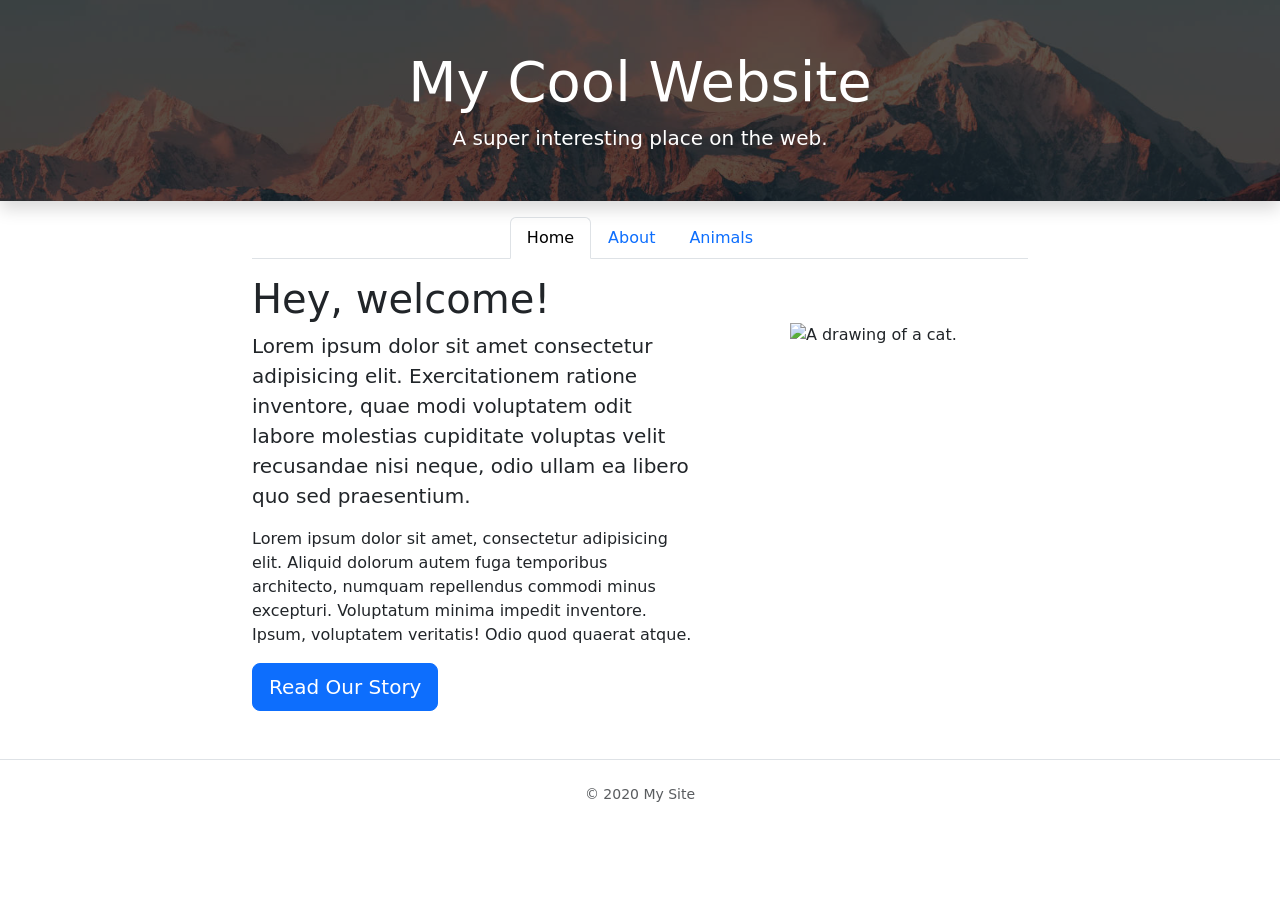
==== index.html @ 142dfa35 "My first commit" ====
<html lang="en">
  <head>
    <meta charset="UTF-8" />
    <meta name="viewport" content="width=device-width, initial-scale=1.0" />
    <title>My Cool Website</title>
    <link rel="stylesheet" href="https://stackpath.bootstrapcdn.com/bootstrap/5.0.0-alpha1/css/bootstrap.min.css" integrity="sha384-r4NyP46KrjDleawBgD5tp8Y7UzmLA05oM1iAEQ17CSuDqnUK2+k9luXQOfXJCJ4I" crossorigin="anonymous" />
    <link rel="stylesheet" href="custom.css" />
  </head>
  <body>
    <div class="my-bg-photo bg-secondary text-white py-5 text-center shadow">
      <h1 class="display-4">My Cool Website</h1>
      <p class="lead mb-0">A super interesting place on the web.</p>
    </div>

    <div class="container my-custom-container pt-3">
      <nav class="mb-3">
        <ul class="nav nav-tabs justify-content-center">
          <li class="nav-item">
            <a class="nav-link active" href="#">Home</a>
          </li>
          <li class="nav-item">
            <a class="nav-link" href="about.html">About</a>
          </li>
          <li class="nav-item">
            <a class="nav-link" href="animals.html">Animals</a>
          </li>
        </ul>
      </nav>

      <div class="row">
        <div class="col-md-7">
          <h1>Hey, welcome!</h1>
          <p class="lead">Lorem ipsum dolor sit amet consectetur adipisicing elit. Exercitationem ratione inventore, quae modi voluptatem odit labore molestias cupiditate voluptas velit recusandae nisi neque, odio ullam ea libero quo sed praesentium.</p>
          <p>Lorem ipsum dolor sit amet, consectetur adipisicing elit. Aliquid dolorum autem fuga temporibus architecto, numquam repellendus commodi minus excepturi. Voluptatum minima impedit inventore. Ipsum, voluptatem veritatis! Odio quod quaerat atque.</p>
          <a href="about.html" class="btn btn-primary btn-lg">Read Our Story</a>
        </div>
        <div class="col-md-5 text-center pt-5">
          <img src="images/cat.svg" class="my-drawing img-fluid" alt="A drawing of a cat." />
        </div>
      </div>
    </div>

    <footer class="border-top mt-5 py-4 text-center text-muted small">
      <p>&copy; 2020 My Site</p>
    </footer>

    <!-- JavaScript and dependencies -->
    <script src="https://cdn.jsdelivr.net/npm/popper.js@1.16.0/dist/umd/popper.min.js" integrity="sha384-Q6E9RHvbIyZFJoft+2mJbHaEWldlvI9IOYy5n3zV9zzTtmI3UksdQRVvoxMfooAo" crossorigin="anonymous"></script>
    <script src="https://stackpath.bootstrapcdn.com/bootstrap/5.0.0-alpha1/js/bootstrap.min.js" integrity="sha384-oesi62hOLfzrys4LxRF63OJCXdXDipiYWBnvTl9Y9/TRlw5xlKIEHpNyvvDShgf/" crossorigin="anonymous"></script>
  </body>
</html>
---- custom.css ----
.my-bg-photo {
  background: url('images/banner-bg.jpg') no-repeat;
  background-size: cover;
  background-position: center center;
  position: relative;
}

.my-bg-photo * {
  position: relative;
  z-index: 10;
}

.my-bg-photo:before {
  content: " ";
  position: absolute;
  z-index: 1;
  top: 0;
  bottom: 0;
  left: 0;
  right: 0;
  background-color: #000;
  opacity: .65;
}

.my-custom-container {
  max-width: 800px;
}

.accordion .btn-link:focus {
  box-shadow: none;
}

.my-drawing {
  transition: all .33s ease-out;
}

.my-drawing:hover {
  transform: scale(1.054) rotate(15deg);
}
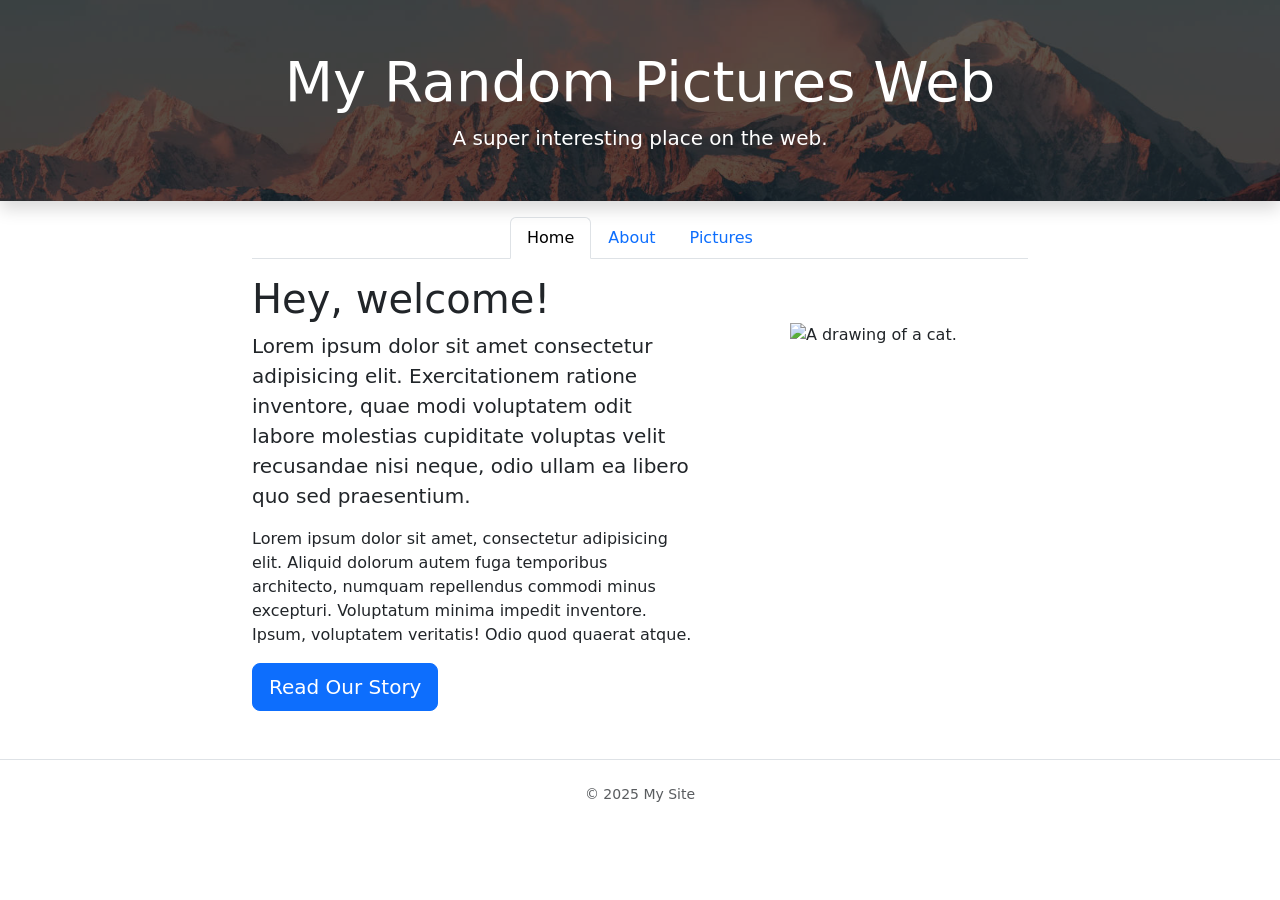
==== commit 915a9e7f: "Made changes on the Index Title and nav links" ====
--- a/index.html
+++ b/index.html
@@ -2,13 +2,13 @@
   <head>
     <meta charset="UTF-8" />
     <meta name="viewport" content="width=device-width, initial-scale=1.0" />
-    <title>My Cool Website</title>
+    <title>Practice Website</title>
     <link rel="stylesheet" href="https://stackpath.bootstrapcdn.com/bootstrap/5.0.0-alpha1/css/bootstrap.min.css" integrity="sha384-r4NyP46KrjDleawBgD5tp8Y7UzmLA05oM1iAEQ17CSuDqnUK2+k9luXQOfXJCJ4I" crossorigin="anonymous" />
     <link rel="stylesheet" href="custom.css" />
   </head>
   <body>
     <div class="my-bg-photo bg-secondary text-white py-5 text-center shadow">
-      <h1 class="display-4">My Cool Website</h1>
+      <h1 class="display-4">My Random Pictures Web</h1>
       <p class="lead mb-0">A super interesting place on the web.</p>
     </div>
 
@@ -22,7 +22,7 @@
             <a class="nav-link" href="about.html">About</a>
           </li>
           <li class="nav-item">
-            <a class="nav-link" href="animals.html">Animals</a>
+            <a class="nav-link" href="animals.html">Pictures</a>
           </li>
         </ul>
       </nav>
@@ -41,7 +41,7 @@
     </div>
 
     <footer class="border-top mt-5 py-4 text-center text-muted small">
-      <p>&copy; 2020 My Site</p>
+      <p>&copy; 2025 My Site</p>
     </footer>
 
     <!-- JavaScript and dependencies -->
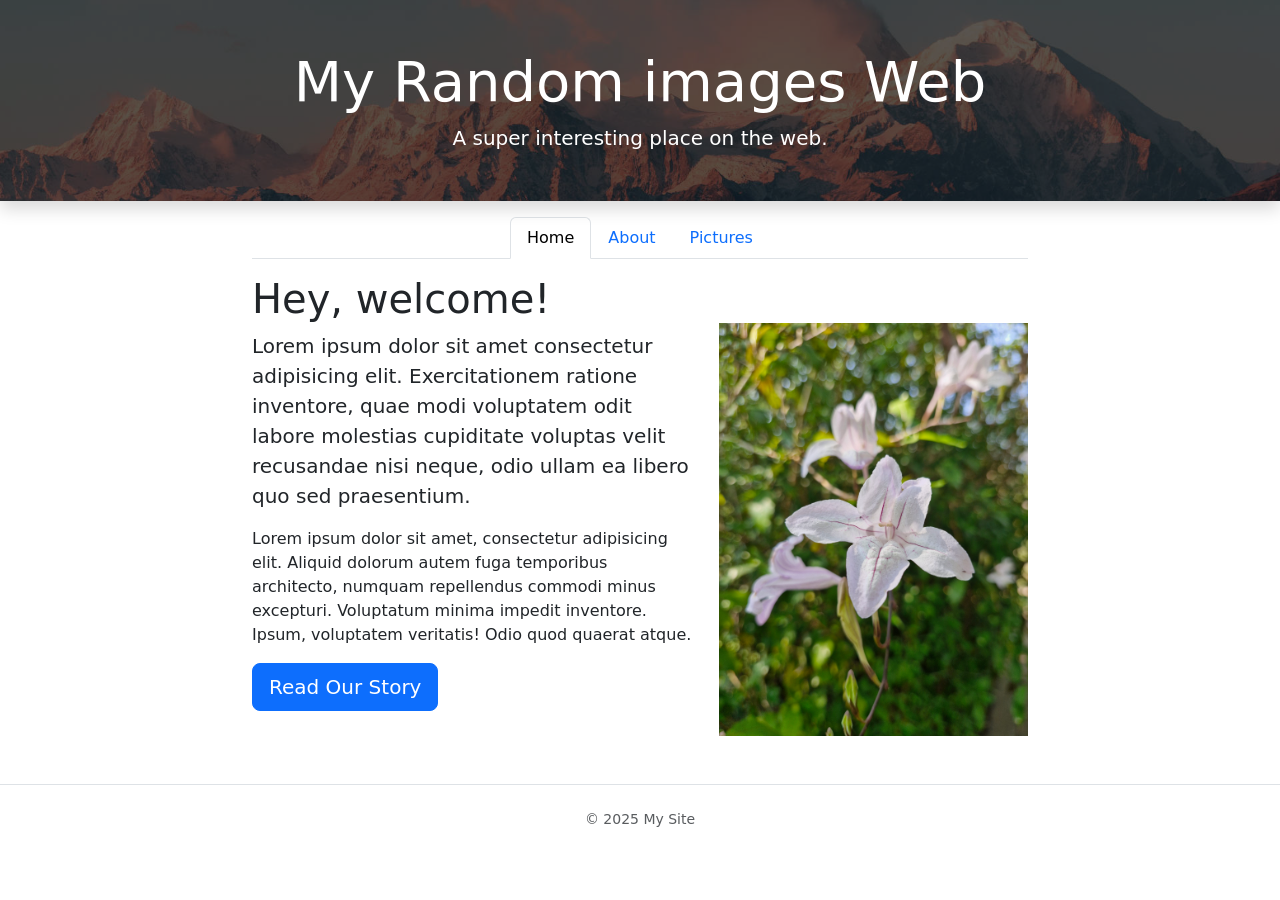
==== commit 0ef2d02f: "changed an image and class name" ====
--- a/index.html
+++ b/index.html
@@ -8,7 +8,7 @@
   </head>
   <body>
     <div class="my-bg-photo bg-secondary text-white py-5 text-center shadow">
-      <h1 class="display-4">My Random Pictures Web</h1>
+      <h1 class="display-4">My Random images Web</h1>
       <p class="lead mb-0">A super interesting place on the web.</p>
     </div>
 
@@ -35,7 +35,7 @@
           <a href="about.html" class="btn btn-primary btn-lg">Read Our Story</a>
         </div>
         <div class="col-md-5 text-center pt-5">
-          <img src="images/cat.svg" class="my-drawing img-fluid" alt="A drawing of a cat." />
+          <img src="images/pinkflower.jpg" class="my-pinkflower img-fluid" alt="A picture of a pink flower." />
         </div>
       </div>
     </div>
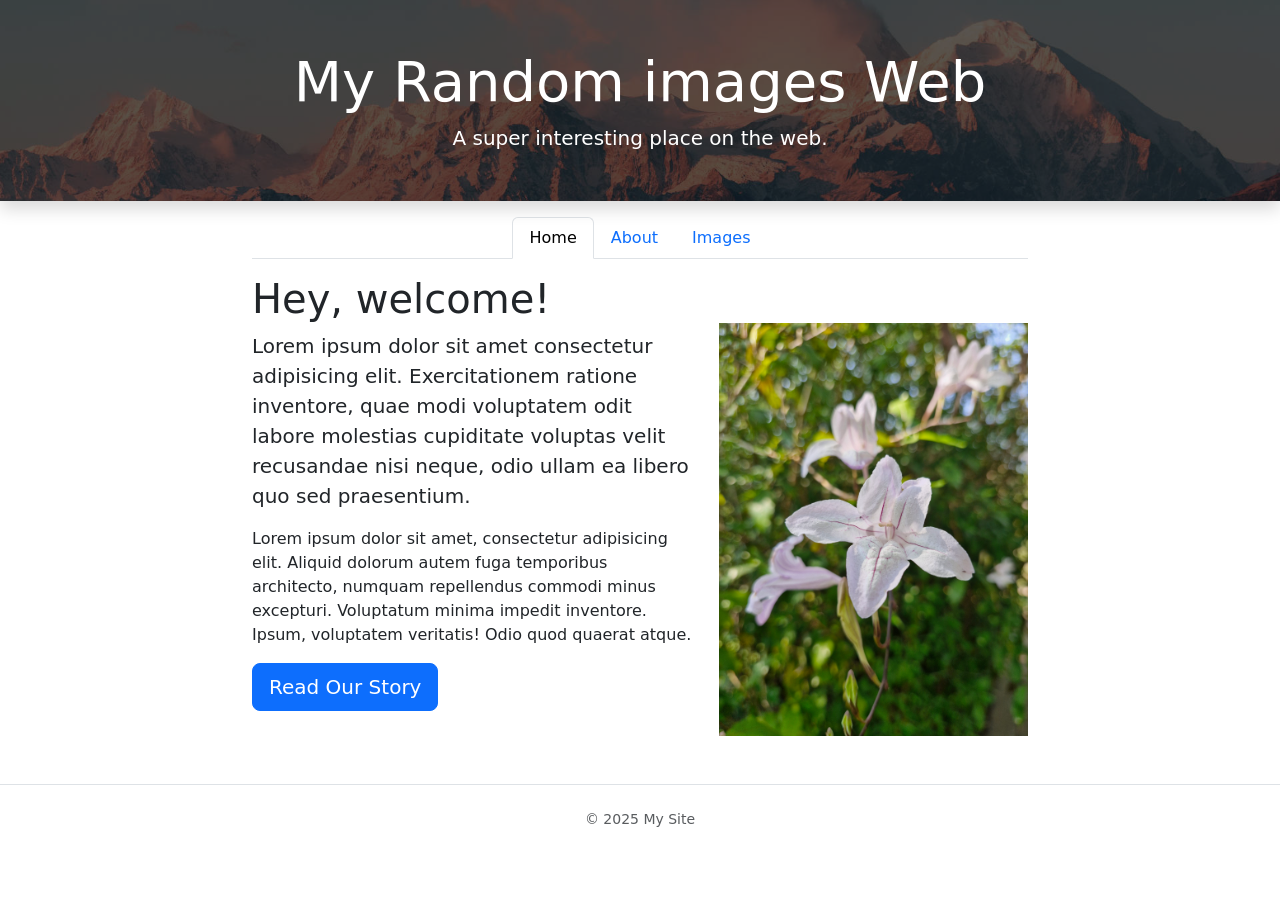
==== commit 291da497: "Just another naming change" ====
--- a/index.html
+++ b/index.html
@@ -2,7 +2,7 @@
   <head>
     <meta charset="UTF-8" />
     <meta name="viewport" content="width=device-width, initial-scale=1.0" />
-    <title>Practice Website</title>
+    <title>My Random images Web</title>
     <link rel="stylesheet" href="https://stackpath.bootstrapcdn.com/bootstrap/5.0.0-alpha1/css/bootstrap.min.css" integrity="sha384-r4NyP46KrjDleawBgD5tp8Y7UzmLA05oM1iAEQ17CSuDqnUK2+k9luXQOfXJCJ4I" crossorigin="anonymous" />
     <link rel="stylesheet" href="custom.css" />
   </head>
@@ -22,7 +22,7 @@
             <a class="nav-link" href="about.html">About</a>
           </li>
           <li class="nav-item">
-            <a class="nav-link" href="animals.html">Pictures</a>
+            <a class="nav-link" href="Images.html">Images</a>
           </li>
         </ul>
       </nav>
